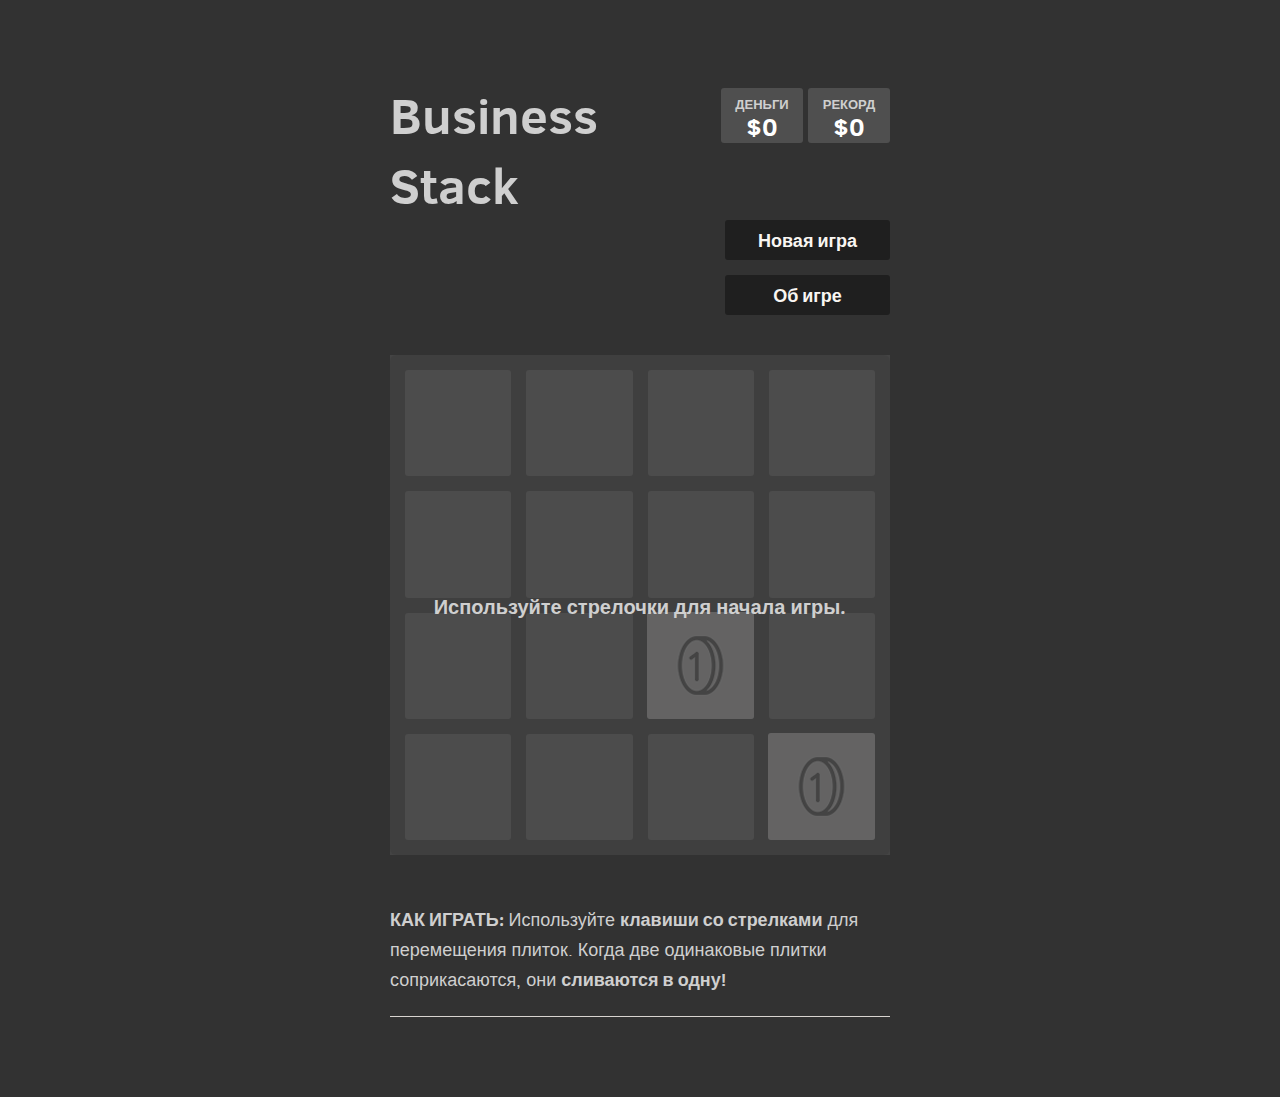
==== index.html @ 5ad019d5 "1.0" ====
<!DOCTYPE html>
<html>
<head>
  <meta charset="utf-8">
  <title>BusinessStack</title>

  <link href="style/main.css" rel="stylesheet" type="text/css">
  <link rel="shortcut icon" href="BS.ico">
  <link rel="apple-touch-icon" href="meta/apple-touch-icon.png">
  <link rel="apple-touch-startup-image" href="meta/apple-touch-startup-image-640x1096.png" media="(device-width: 320px) and (device-height: 568px) and (-webkit-device-pixel-ratio: 2)"> <!-- iPhone 5+(6,7,8,X) -->
  <link rel="apple-touch-startup-image" href="meta/apple-touch-startup-image-640x920.png"  media="(device-width: 320px) and (device-height: 480px) and (-webkit-device-pixel-ratio: 2)"> <!-- iPhone, retina -->
  <meta name="apple-mobile-web-app-capable" content="yes">
  <meta name="apple-mobile-web-app-status-bar-style" content="black">

  <meta name="HandheldFriendly" content="True">
  <meta name="MobileOptimized" content="320">
  <meta name="viewport" content="width=device-width, target-densitydpi=160dpi, initial-scale=1.0, maximum-scale=1, user-scalable=no, minimal-ui">
</head>
<body>
  <div class="container">
    <div class="heading">
      <h1 class="title">Business<br>Stack</h1>
      <div class="scores-container">
        <div class="score-container">0</div>
        <div class="best-container">0</div>
      </div>
    </div>

    <div class="above-game">
      <a class="restart-button buttonhov">Новая игра</a>
      <a class="about-button buttonhov" href="about.html">Об игре</a>
    </div>

    <div class="game-container">

      <div class="game-message">
        <p></p>
        <div class="lower">
          <a class="retry-button">Попробовать снова</a>
        </div>
      </div>

      <div class="game-beginning">
        <p></p>
      </div>

      <div class="grid-container">
        <div class="grid-row">
          <div class="grid-cell"></div>
          <div class="grid-cell"></div>
          <div class="grid-cell"></div>
          <div class="grid-cell"></div>
        </div>
        <div class="grid-row">
          <div class="grid-cell"></div>
          <div class="grid-cell"></div>
          <div class="grid-cell"></div>
          <div class="grid-cell"></div>
        </div>
        <div class="grid-row">
          <div class="grid-cell"></div>
          <div class="grid-cell"></div>
          <div class="grid-cell"></div>
          <div class="grid-cell"></div>
        </div>
        <div class="grid-row">
          <div class="grid-cell"></div>
          <div class="grid-cell"></div>
          <div class="grid-cell"></div>
          <div class="grid-cell"></div>
        </div>
      </div>

      <div class="tile-container">

      </div>
    </div>

    <p class="game-explanation">
      <strong class="important">Как играть:</strong> Используйте <strong>клавиши со стрелками</strong> для перемещения плиток. Когда две одинаковые плитки соприкасаются, они <strong>сливаются в одну!</strong>
    </p>
    <hr>
  </div>

  <script src="js/bind_polyfill.js"></script>
  <script src="js/classlist_polyfill.js"></script>
  <script src="js/animframe_polyfill.js"></script>
  <script src="js/keyboard_input_manager.js"></script>
  <script src="js/html_actuator.js"></script>
  <script src="js/grid.js"></script>
  <script src="js/tile.js"></script>
  <script src="js/local_storage_manager.js"></script>
  <script src="js/game_manager.js"></script>
  <script src="js/application.js"></script>
</body>
</html>
---- style/main.css ----
@import url(fonts/clear-sans.css);
html, body {
  margin: 0;
  padding: 0;
  background: #323232;
  color: #cfcfcf;
  font-family: "Clear Sans", "Helvetica Neue", Arial, sans-serif;
  font-size: 18px; }

body {
  margin: 80px 0; }

.heading:after {
  content: "";
  display: block;
  clear: both; }

h1.title {
  font-size: 50px;
  font-weight: bold;
  margin: 0;
  display: block;
  float: left; }

@-webkit-keyframes move-up {
  0% {
    top: 25px;
    opacity: 1; }

  100% {
    top: -50px;
    opacity: 0; } }
@-moz-keyframes move-up {
  0% {
    top: 25px;
    opacity: 1; }

  100% {
    top: -50px;
    opacity: 0; } }
@keyframes move-up {
  0% {
    top: 25px;
    opacity: 1; }

  100% {
    top: -50px;
    opacity: 0; } }
.scores-container {
  float: right;
  text-align: right; }

.score-container, .best-container {
  position: relative;
  display: inline-block;
  background: #4F4F4F;
  padding: 15px 25px;
  font-size: 25px;
  height: 25px;
  line-height: 47px;
  font-weight: bold;
  border-radius: 3px;
  color: white;
  margin-top: 8px;
  text-align: center; }
  .score-container:after, .best-container:after {
    position: absolute;
    width: 100%;
    top: 10px;
    left: 0;
    text-transform: uppercase;
    font-size: 13px;
    line-height: 13px;
    text-align: center;
    color: #cfcfcf; }
  .score-container .score-addition, .best-container .score-addition {
    position: absolute;
    right: 30px;
    color: red;
    font-size: 25px;
    line-height: 25px;
    font-weight: bold;
    color: rgba(18, 239, 0, 0.8);
    z-index: 100;
    -webkit-animation: move-up 600ms ease-in;
    -moz-animation: move-up 600ms ease-in;
    animation: move-up 600ms ease-in;
    -webkit-animation-fill-mode: both;
    -moz-animation-fill-mode: both;
    animation-fill-mode: both; }

.score-container:after {
  content: "Деньги"; }

.best-container:after {
  content: "Рекорд"; }

p {
  margin-top: 0;
  margin-bottom: 10px;
  line-height: 1.65; }

a {
  color: #776e65;
  font-weight: bold;
  text-decoration: underline;
  cursor: pointer; }

strong.important {
  text-transform: uppercase; }

hr {
  border: none;
  border-bottom: 1px solid #d8d4d0;
  margin-top: 20px;
  margin-bottom: 30px; }

.container {
  width: 500px;
  margin: 0 auto; }

@-webkit-keyframes fade-in {
  0% {
    opacity: 0; }

  100% {
    opacity: 1; } }
@-moz-keyframes fade-in {
  0% {
    opacity: 0; }

  100% {
    opacity: 1; } }
@keyframes fade-in {
  0% {
    opacity: 0; }

  100% {
    opacity: 1; } }
.game-container {
  margin-top: 40px;
  position: relative;
  padding: 15px;
  cursor: default;
  -webkit-touch-callout: none;
  -ms-touch-callout: none;
  -webkit-user-select: none;
  -moz-user-select: none;
  -ms-user-select: none;
  -ms-touch-action: none;
  touch-action: none;
  background: #1F1F1F;
  border-radius: 6px;
  width: 500px;
  height: 500px;
  -webkit-box-sizing: border-box;
  -moz-box-sizing: border-box;
  box-sizing: border-box; }
  .game-container .game-message {
    display: none;
    position: absolute;
    top: 0;
    right: 0;
    bottom: 0;
    left: 0;
    background: rgba(75, 75, 75, 0.75);
    z-index: 100;
    text-align: center;
    -webkit-animation: fade-in 800ms ease 1200ms;
    -moz-animation: fade-in 800ms ease 1200ms;
    animation: fade-in 800ms ease 1200ms;
    -webkit-animation-fill-mode: both;
    -moz-animation-fill-mode: both;
    animation-fill-mode: both; }
    .game-container .game-message p {
      font-size: 60px;
      font-weight: bold;
      height: 60px;
      line-height: 60px;
      margin-top: 222px; }
    .game-container .game-message .lower {
      display: block;
      margin-top: 59px; }
    .game-container .game-message a {
      display: inline-block;
      background: rgb(40, 40, 40);
      border-radius: 3px;
      padding: 0 20px;
      text-decoration: none;
      color: #f9f6f2;
      height: 40px;
      line-height: 42px;
      margin-left: 9px; }
      .game-container .game-message a.keep-playing-button {
        display: none; }
    .game-container .game-message.game-won {
      background: rgba(151, 58, 188, 0.5);
      color: #f9f6f2; }
      .game-container .game-message.game-won a.keep-playing-button {
        display: inline-block; }
    .game-container .game-message.game-won, .game-container .game-message.game-over {
      display: block; }

.grid-container {
  position: absolute;
  z-index: 1; }

.grid-row {
  margin-bottom: 15px; }
  .grid-row:last-child {
    margin-bottom: 0; }
  .grid-row:after {
    content: "";
    display: block;
    clear: both; }

.grid-cell {
  width: 106.25px;
  height: 106.25px;
  margin-right: 15px;
  float: left;
  border-radius: 3px;
  background: rgba(79, 79, 79, 1); }
  .grid-cell:last-child {
    margin-right: 0; }

.tile-container {
  position: absolute;
  z-index: 2; }

.tile, .tile .tile-inner {
  width: 107px;
  height: 107px;
  line-height: 107px; }
.tile.tile-position-1-1 {
  -webkit-transform: translate(0px, 0px);
  -moz-transform: translate(0px, 0px);
  -ms-transform: translate(0px, 0px);
  transform: translate(0px, 0px); }
.tile.tile-position-1-2 {
  -webkit-transform: translate(0px, 121px);
  -moz-transform: translate(0px, 121px);
  -ms-transform: translate(0px, 121px);
  transform: translate(0px, 121px); }
.tile.tile-position-1-3 {
  -webkit-transform: translate(0px, 242px);
  -moz-transform: translate(0px, 242px);
  -ms-transform: translate(0px, 242px);
  transform: translate(0px, 242px); }
.tile.tile-position-1-4 {
  -webkit-transform: translate(0px, 363px);
  -moz-transform: translate(0px, 363px);
  -ms-transform: translate(0px, 363px);
  transform: translate(0px, 363px); }
.tile.tile-position-2-1 {
  -webkit-transform: translate(121px, 0px);
  -moz-transform: translate(121px, 0px);
  -ms-transform: translate(121px, 0px);
  transform: translate(121px, 0px); }
.tile.tile-position-2-2 {
  -webkit-transform: translate(121px, 121px);
  -moz-transform: translate(121px, 121px);
  -ms-transform: translate(121px, 121px);
  transform: translate(121px, 121px); }
.tile.tile-position-2-3 {
  -webkit-transform: translate(121px, 242px);
  -moz-transform: translate(121px, 242px);
  -ms-transform: translate(121px, 242px);
  transform: translate(121px, 242px); }
.tile.tile-position-2-4 {
  -webkit-transform: translate(121px, 363px);
  -moz-transform: translate(121px, 363px);
  -ms-transform: translate(121px, 363px);
  transform: translate(121px, 363px); }
.tile.tile-position-3-1 {
  -webkit-transform: translate(242px, 0px);
  -moz-transform: translate(242px, 0px);
  -ms-transform: translate(242px, 0px);
  transform: translate(242px, 0px); }
.tile.tile-position-3-2 {
  -webkit-transform: translate(242px, 121px);
  -moz-transform: translate(242px, 121px);
  -ms-transform: translate(242px, 121px);
  transform: translate(242px, 121px); }
.tile.tile-position-3-3 {
  -webkit-transform: translate(242px, 242px);
  -moz-transform: translate(242px, 242px);
  -ms-transform: translate(242px, 242px);
  transform: translate(242px, 242px); }
.tile.tile-position-3-4 {
  -webkit-transform: translate(242px, 363px);
  -moz-transform: translate(242px, 363px);
  -ms-transform: translate(242px, 363px);
  transform: translate(242px, 363px); }
.tile.tile-position-4-1 {
  -webkit-transform: translate(363px, 0px);
  -moz-transform: translate(363px, 0px);
  -ms-transform: translate(363px, 0px);
  transform: translate(363px, 0px); }
.tile.tile-position-4-2 {
  -webkit-transform: translate(363px, 121px);
  -moz-transform: translate(363px, 121px);
  -ms-transform: translate(363px, 121px);
  transform: translate(363px, 121px); }
.tile.tile-position-4-3 {
  -webkit-transform: translate(363px, 242px);
  -moz-transform: translate(363px, 242px);
  -ms-transform: translate(363px, 242px);
  transform: translate(363px, 242px); }
.tile.tile-position-4-4 {
  -webkit-transform: translate(363px, 363px);
  -moz-transform: translate(363px, 363px);
  -ms-transform: translate(363px, 363px);
  transform: translate(363px, 363px); }

.tile {
  position: absolute;
  -webkit-transition: 100ms ease-in-out;
  -moz-transition: 100ms ease-in-out;
  transition: 100ms ease-in-out;
  -webkit-transition-property: -webkit-transform;
  -moz-transition-property: -moz-transform;
  transition-property: transform; }
  .tile .tile-inner {
    border-radius: 3px;
    background: #eee4da;
    text-align: center;
    font-weight: bold;
    z-index: 10;
    font-size: 55px; }
  .tile.tile-2 .tile-inner {
    background: url(../img/2.png) no-repeat;
    background-size: contain;
    color: #f9f6f2;
    box-shadow: 0 0 30px 10px rgba(243, 215, 116, 0), inset 0 0 0 1px rgba(255, 255, 255, 0); }
  .tile.tile-4 .tile-inner {
    background: url(../img/4.png) no-repeat;
    background-size: contain;
    box-shadow: 0 0 30px 10px rgba(243, 215, 116, 0), inset 0 0 0 1px rgba(255, 255, 255, 0); }
  .tile.tile-8 .tile-inner {
    background: url(../img/8.png) no-repeat;
    background-size: contain;
    color: #f9f6f2; }
  .tile.tile-16 .tile-inner {
    background: url(../img/16.png) no-repeat;
    background-size: contain;
    color: #f9f6f2; }
  .tile.tile-32 .tile-inner {
    background: url(../img/32.png) no-repeat;
    background-size: contain;
    color: #f9f6f2; }
  .tile.tile-64 .tile-inner {
    background: url(../img/64.png) no-repeat;
    background-size: contain;
    color: #f9f6f2; }
  .tile.tile-128 .tile-inner {
    background: url(../img/128.png) no-repeat;
    background-size: contain;
    color: #f9f6f2;
    box-shadow: 0 0 30px 10px rgba(88, 14, 14, 0.2381), inset 0 0 0 1px rgba(255, 255, 255, 0.14286);
    font-size: 45px; }
    @media screen and (max-width: 520px) {
      .tile.tile-128 .tile-inner {
        font-size: 25px; } }
  .tile.tile-256 .tile-inner {
    color: #f9f6f2;
    background: url(../img/256.png) no-repeat;
    background-size: contain;
    box-shadow: 0 0 15px 10px rgba(255, 0, 0, 0.3), inset 0 0 0 1px red;
    font-size: 45px; }
    @media screen and (max-width: 520px) {
      .tile.tile-256 .tile-inner {
        font-size: 25px; } }
  .tile.tile-512 .tile-inner {
    color: #f9f6f2;
    background: url(../img/512.png) no-repeat;
    background-size: contain;
    box-shadow: 0 0 30px 10px rgba(140, 26, 56, 0.39683), inset 0 0 0 1px rgba(255, 255, 255, 0.2381);
    font-size: 45px; }
    @media screen and (max-width: 520px) {
      .tile.tile-512 .tile-inner {
        font-size: 25px; } }
  .tile.tile-1024 .tile-inner {
    color: #f9f6f2;
    background: url(../img/1024.png) no-repeat;
    background-size: contain;
    box-shadow: 0 0 30px 10px rgba(173, 33, 121, 0.47619), inset 0 0 0 1px rgba(255, 255, 255, 0.28571);
    font-size: 35px; }
    @media screen and (max-width: 520px) {
      .tile.tile-1024 .tile-inner {
        font-size: 15px; } }
  .tile.tile-2048 .tile-inner {
    color: #f9f6f2;
    background: url(../img/2048.png) no-repeat;
    background-size: contain;
    box-shadow: 0 0 30px 10px rgba(111, 57, 141, 0.55556), inset 0 0 0 1px rgba(255, 255, 255, 0.33333);
    font-size: 35px; }
    @media screen and (max-width: 520px) {
      .tile.tile-2048 .tile-inner {
        font-size: 15px; } }
  .tile.tile-super .tile-inner {
    color: #f9f6f2;
    background: #3c3a32;
    font-size: 30px; }
    @media screen and (max-width: 520px) {
      .tile.tile-super .tile-inner {
        font-size: 10px; } }

@-webkit-keyframes appear {
  0% {
    opacity: 0;
    -webkit-transform: scale(0);
    -moz-transform: scale(0);
    -ms-transform: scale(0);
    transform: scale(0); }

  100% {
    opacity: 1;
    -webkit-transform: scale(1);
    -moz-transform: scale(1);
    -ms-transform: scale(1);
    transform: scale(1); } }
@-moz-keyframes appear {
  0% {
    opacity: 0;
    -webkit-transform: scale(0);
    -moz-transform: scale(0);
    -ms-transform: scale(0);
    transform: scale(0); }

  100% {
    opacity: 1;
    -webkit-transform: scale(1);
    -moz-transform: scale(1);
    -ms-transform: scale(1);
    transform: scale(1); } }
@keyframes appear {
  0% {
    opacity: 0;
    -webkit-transform: scale(0);
    -moz-transform: scale(0);
    -ms-transform: scale(0);
    transform: scale(0); }

  100% {
    opacity: 1;
    -webkit-transform: scale(1);
    -moz-transform: scale(1);
    -ms-transform: scale(1);
    transform: scale(1); } }
.tile-new .tile-inner {
  -webkit-animation: appear 200ms ease 100ms;
  -moz-animation: appear 200ms ease 100ms;
  animation: appear 200ms ease 100ms;
  -webkit-animation-fill-mode: backwards;
  -moz-animation-fill-mode: backwards;
  animation-fill-mode: backwards; }

@-webkit-keyframes pop {
  0% {
    -webkit-transform: scale(0);
    -moz-transform: scale(0);
    -ms-transform: scale(0);
    transform: scale(0); }

  50% {
    -webkit-transform: scale(1.2);
    -moz-transform: scale(1.2);
    -ms-transform: scale(1.2);
    transform: scale(1.2); }

  100% {
    -webkit-transform: scale(1);
    -moz-transform: scale(1);
    -ms-transform: scale(1);
    transform: scale(1); } }
@-moz-keyframes pop {
  0% {
    -webkit-transform: scale(0);
    -moz-transform: scale(0);
    -ms-transform: scale(0);
    transform: scale(0); }

  50% {
    -webkit-transform: scale(1.2);
    -moz-transform: scale(1.2);
    -ms-transform: scale(1.2);
    transform: scale(1.2); }

  100% {
    -webkit-transform: scale(1);
    -moz-transform: scale(1);
    -ms-transform: scale(1);
    transform: scale(1); } }
@keyframes pop {
  0% {
    -webkit-transform: scale(0);
    -moz-transform: scale(0);
    -ms-transform: scale(0);
    transform: scale(0); }

  50% {
    -webkit-transform: scale(1.2);
    -moz-transform: scale(1.2);
    -ms-transform: scale(1.2);
    transform: scale(1.2); }

  100% {
    -webkit-transform: scale(1);
    -moz-transform: scale(1);
    -ms-transform: scale(1);
    transform: scale(1); } }
.tile-merged .tile-inner {
  z-index: 20;
  -webkit-animation: pop 200ms ease 100ms;
  -moz-animation: pop 200ms ease 100ms;
  animation: pop 200ms ease 100ms;
  -webkit-animation-fill-mode: backwards;
  -moz-animation-fill-mode: backwards;
  animation-fill-mode: backwards; }

.above-game {
  display: flex;
  flex-direction: column;
  justify-content: center;
  width: 33%;
  margin: 0 0 0 auto;}


.above-game:after {
  content: "";
  display: block;
  clear: both; }

.game-intro {
  float: left;
  line-height: 42px;
  margin-bottom: 0; }

.restart-button {
  display: inline-block;
  background: #1F1F1F;
  border-radius: 3px;
  padding: 0 20px;
  text-decoration: none;
  color: #f9f6f2;
  height: 40px;
  line-height: 42px;
  display: block;
  text-align: center;
  float: right; }


.about-button {
  display: inline-block;
  background: #1F1F1F;
  border-radius: 3px;
  padding: 0 20px;
  text-decoration: none;
  color: #f9f6f2;
  height: 40px;
  line-height: 42px;
  display: block;
  text-align: center;
  float: right;
  margin-top: 15px; }

.buttonhov:hover{
  background: rgba(0,0,0,0.5);
  transition: 0.2s
}

  .game-explanation {
  margin-top: 50px; }

  .game-container .game-beginning{
  display: none;
  position: absolute;
  top: 0;
  right: 0;
  bottom: 0;
  left: 0;
  background: rgba(238, 228, 218, 0.5);
  z-index: 100;
  text-align: center;
  -webkit-animation: fade-in 900ms ease 0ms;
  -moz-animation: fade-in 900ms ease 0ms;
  animation: fade-in 900ms ease 0ms;
  -webkit-animation-fill-mode: both;
  -moz-animation-fill-mode: both;
  animation-fill-mode: both; }

.game-container .game-beginning p {
  font-size: 20px;
  font-weight: bold;
  height: 60px;
  line-height: 60px;
  margin-top: 222px;
  
  }

.game-container .game-beginning-enable{
  display: block;
  background: rgba(75, 75, 75, 0.75);
  }









@media screen and (max-width: 520px) {
  html, body {
    font-size: 15px; }

  body {
    margin: 20px 0;
    padding: 0 20px; }

  h1.title {
    font-size: 27px;
    margin-top: 15px; }

  .container {
    width: 280px;
    margin: 0 auto; }

  .score-container, .best-container {
    margin-top: 0;
    padding: 15px 10px;
    min-width: 40px; }

  .heading {
    margin-bottom: 10px; }

  .game-intro {
    width: 55%;
    display: block;
    box-sizing: border-box;
    line-height: 1.65; }

  .restart-button {
    width: 100%;
    padding: 0;
    display: block;
    box-sizing: border-box;
    margin-top: 2px; }

  .about-button {
    width: 100%;
    padding: 0;
    display: block;
    box-sizing: border-box;
    margin-top: 2px; }

  .game-container {
    margin-top: 17px;
    position: relative;
    padding: 10px;
    cursor: default;
    -webkit-touch-callout: none;
    -ms-touch-callout: none;
    -webkit-user-select: none;
    -moz-user-select: none;
    -ms-user-select: none;
    -ms-touch-action: none;
    touch-action: none;
    background: #1F1F1F;
    border-radius: 6px;
    width: 280px;
    height: 280px;
    -webkit-box-sizing: border-box;
    -moz-box-sizing: border-box;
    box-sizing: border-box; }
    .game-container .game-message {
      display: none;
      position: absolute;
      top: 0;
      right: 0;
      bottom: 0;
      left: 0;
      background: rgba(75, 75, 75, 0.75);
      z-index: 100;
      text-align: center;
      -webkit-animation: fade-in 800ms ease 1200ms;
      -moz-animation: fade-in 800ms ease 1200ms;
      animation: fade-in 800ms ease 1200ms;
      -webkit-animation-fill-mode: both;
      -moz-animation-fill-mode: both;
      animation-fill-mode: both; }
      .game-container .game-message p {
        font-size: 60px;
        font-weight: bold;
        height: 60px;
        line-height: 60px;
        margin-top: 222px; }
      .game-container .game-message .lower {
        display: block;
        margin-top: 59px; }
      .game-container .game-message a {
        display: inline-block;
        background: #8f7a66;
        border-radius: 3px;
        padding: 0 20px;
        text-decoration: none;
        color: white;
        height: 40px;
        line-height: 42px;
        margin-left: 9px; }
        .game-container .game-message a.keep-playing-button {
          display: none; }
      .game-container .game-message.game-won {
        background: rgba(75, 75, 75, 0.75);;
        color: white; }
        .game-container .game-message.game-won a.keep-playing-button {
          display: inline-block; }
      .game-container .game-message.game-won, .game-container .game-message.game-over {
        display: block; }

  .grid-container {
    position: absolute;
    z-index: 1; }

  .grid-row {
    margin-bottom: 10px; }
    .grid-row:last-child {
      margin-bottom: 0; }
    .grid-row:after {
      content: "";
      display: block;
      clear: both; }

  .grid-cell {
    width: 57.5px;
    height: 57.5px;
    margin-right: 10px;
    float: left;
    border-radius: 3px;
    background: rgba(79, 79, 79, 1); }
    .grid-cell:last-child {
      margin-right: 0; }

  .tile-container {
    position: absolute;
    z-index: 2; }

  .tile, .tile .tile-inner {
    width: 58px;
    height: 58px;
    line-height: 58px; }
  .tile.tile-position-1-1 {
    -webkit-transform: translate(0px, 0px);
    -moz-transform: translate(0px, 0px);
    -ms-transform: translate(0px, 0px);
    transform: translate(0px, 0px); }
  .tile.tile-position-1-2 {
    -webkit-transform: translate(0px, 67px);
    -moz-transform: translate(0px, 67px);
    -ms-transform: translate(0px, 67px);
    transform: translate(0px, 67px); }
  .tile.tile-position-1-3 {
    -webkit-transform: translate(0px, 135px);
    -moz-transform: translate(0px, 135px);
    -ms-transform: translate(0px, 135px);
    transform: translate(0px, 135px); }
  .tile.tile-position-1-4 {
    -webkit-transform: translate(0px, 202px);
    -moz-transform: translate(0px, 202px);
    -ms-transform: translate(0px, 202px);
    transform: translate(0px, 202px); }
  .tile.tile-position-2-1 {
    -webkit-transform: translate(67px, 0px);
    -moz-transform: translate(67px, 0px);
    -ms-transform: translate(67px, 0px);
    transform: translate(67px, 0px); }
  .tile.tile-position-2-2 {
    -webkit-transform: translate(67px, 67px);
    -moz-transform: translate(67px, 67px);
    -ms-transform: translate(67px, 67px);
    transform: translate(67px, 67px); }
  .tile.tile-position-2-3 {
    -webkit-transform: translate(67px, 135px);
    -moz-transform: translate(67px, 135px);
    -ms-transform: translate(67px, 135px);
    transform: translate(67px, 135px); }
  .tile.tile-position-2-4 {
    -webkit-transform: translate(67px, 202px);
    -moz-transform: translate(67px, 202px);
    -ms-transform: translate(67px, 202px);
    transform: translate(67px, 202px); }
  .tile.tile-position-3-1 {
    -webkit-transform: translate(135px, 0px);
    -moz-transform: translate(135px, 0px);
    -ms-transform: translate(135px, 0px);
    transform: translate(135px, 0px); }
  .tile.tile-position-3-2 {
    -webkit-transform: translate(135px, 67px);
    -moz-transform: translate(135px, 67px);
    -ms-transform: translate(135px, 67px);
    transform: translate(135px, 67px); }
  .tile.tile-position-3-3 {
    -webkit-transform: translate(135px, 135px);
    -moz-transform: translate(135px, 135px);
    -ms-transform: translate(135px, 135px);
    transform: translate(135px, 135px); }
  .tile.tile-position-3-4 {
    -webkit-transform: translate(135px, 202px);
    -moz-transform: translate(135px, 202px);
    -ms-transform: translate(135px, 202px);
    transform: translate(135px, 202px); }
  .tile.tile-position-4-1 {
    -webkit-transform: translate(202px, 0px);
    -moz-transform: translate(202px, 0px);
    -ms-transform: translate(202px, 0px);
    transform: translate(202px, 0px); }
  .tile.tile-position-4-2 {
    -webkit-transform: translate(202px, 67px);
    -moz-transform: translate(202px, 67px);
    -ms-transform: translate(202px, 67px);
    transform: translate(202px, 67px); }
  .tile.tile-position-4-3 {
    -webkit-transform: translate(202px, 135px);
    -moz-transform: translate(202px, 135px);
    -ms-transform: translate(202px, 135px);
    transform: translate(202px, 135px); }
  .tile.tile-position-4-4 {
    -webkit-transform: translate(202px, 202px);
    -moz-transform: translate(202px, 202px);
    -ms-transform: translate(202px, 202px);
    transform: translate(202px, 202px); }

  .tile .tile-inner {
    font-size: 35px; }

  .game-message p {
    font-size: 30px !important;
    height: 30px !important;
    line-height: 30px !important;
    margin-top: 90px !important; }
  .game-message .lower {
    margin-top: 30px !important; } 
  
   .game-container .game-beginning{
    display: none;
    position: absolute;
    top: 0;
    right: 0;
    bottom: 0;
    left: 0;
    background: rgba(238, 228, 218, 0.5);
    z-index: 100;
    text-align: center;
    -webkit-animation: fade-in 900ms ease 0ms;
    -moz-animation: fade-in 900ms ease 0ms;
    animation: fade-in 900ms ease 0ms;
    -webkit-animation-fill-mode: both;
    -moz-animation-fill-mode: both;
    animation-fill-mode: both; }

  .game-container .game-beginning p {
    font-size: 15px;
    font-weight: bold;
    height: 60px;
    line-height: 20px;
    margin-top: 111px;
  
  }

  .game-container .game-beginning-enable{
    display: block;
    background: rgba(75, 75, 75, 0.75);
  } }
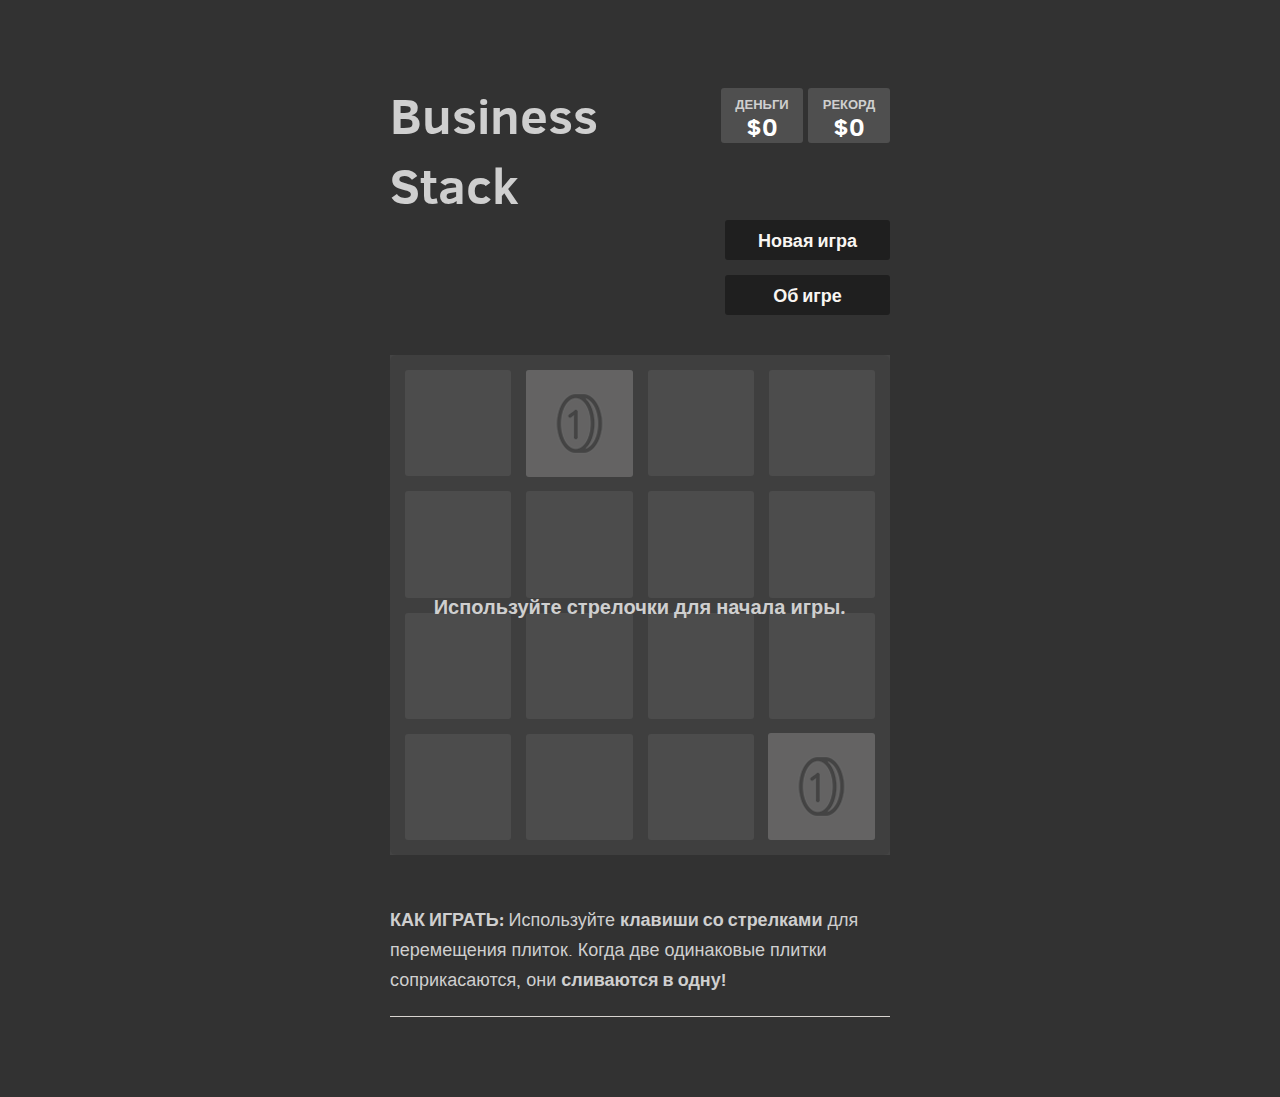
==== commit c8c44cb6: "second commit" ====
--- a/index.html
+++ b/index.html
@@ -17,6 +17,7 @@
   <meta name="viewport" content="width=device-width, target-densitydpi=160dpi, initial-scale=1.0, maximum-scale=1, user-scalable=no, minimal-ui">
 </head>
 <body>
+    <div></div>
   <div class="container">
     <div class="heading">
       <h1 class="title">Business<br>Stack</h1>
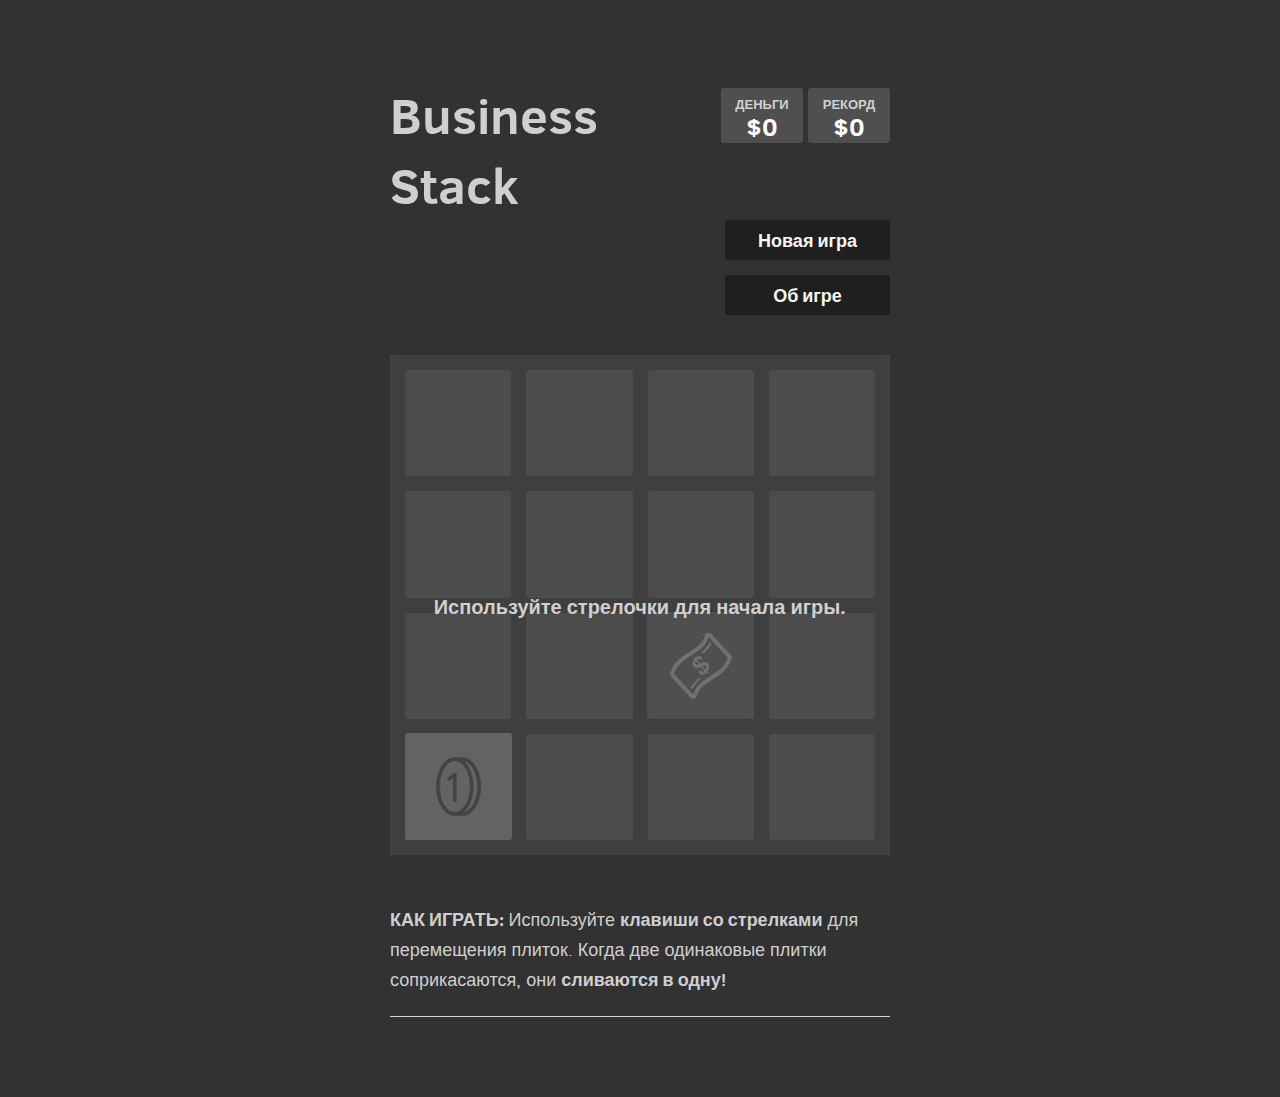
==== commit 213ac19f: "1.1" ====
--- a/index.html
+++ b/index.html
@@ -17,7 +17,6 @@
   <meta name="viewport" content="width=device-width, target-densitydpi=160dpi, initial-scale=1.0, maximum-scale=1, user-scalable=no, minimal-ui">
 </head>
 <body>
-    <div></div>
   <div class="container">
     <div class="heading">
       <h1 class="title">Business<br>Stack</h1>
